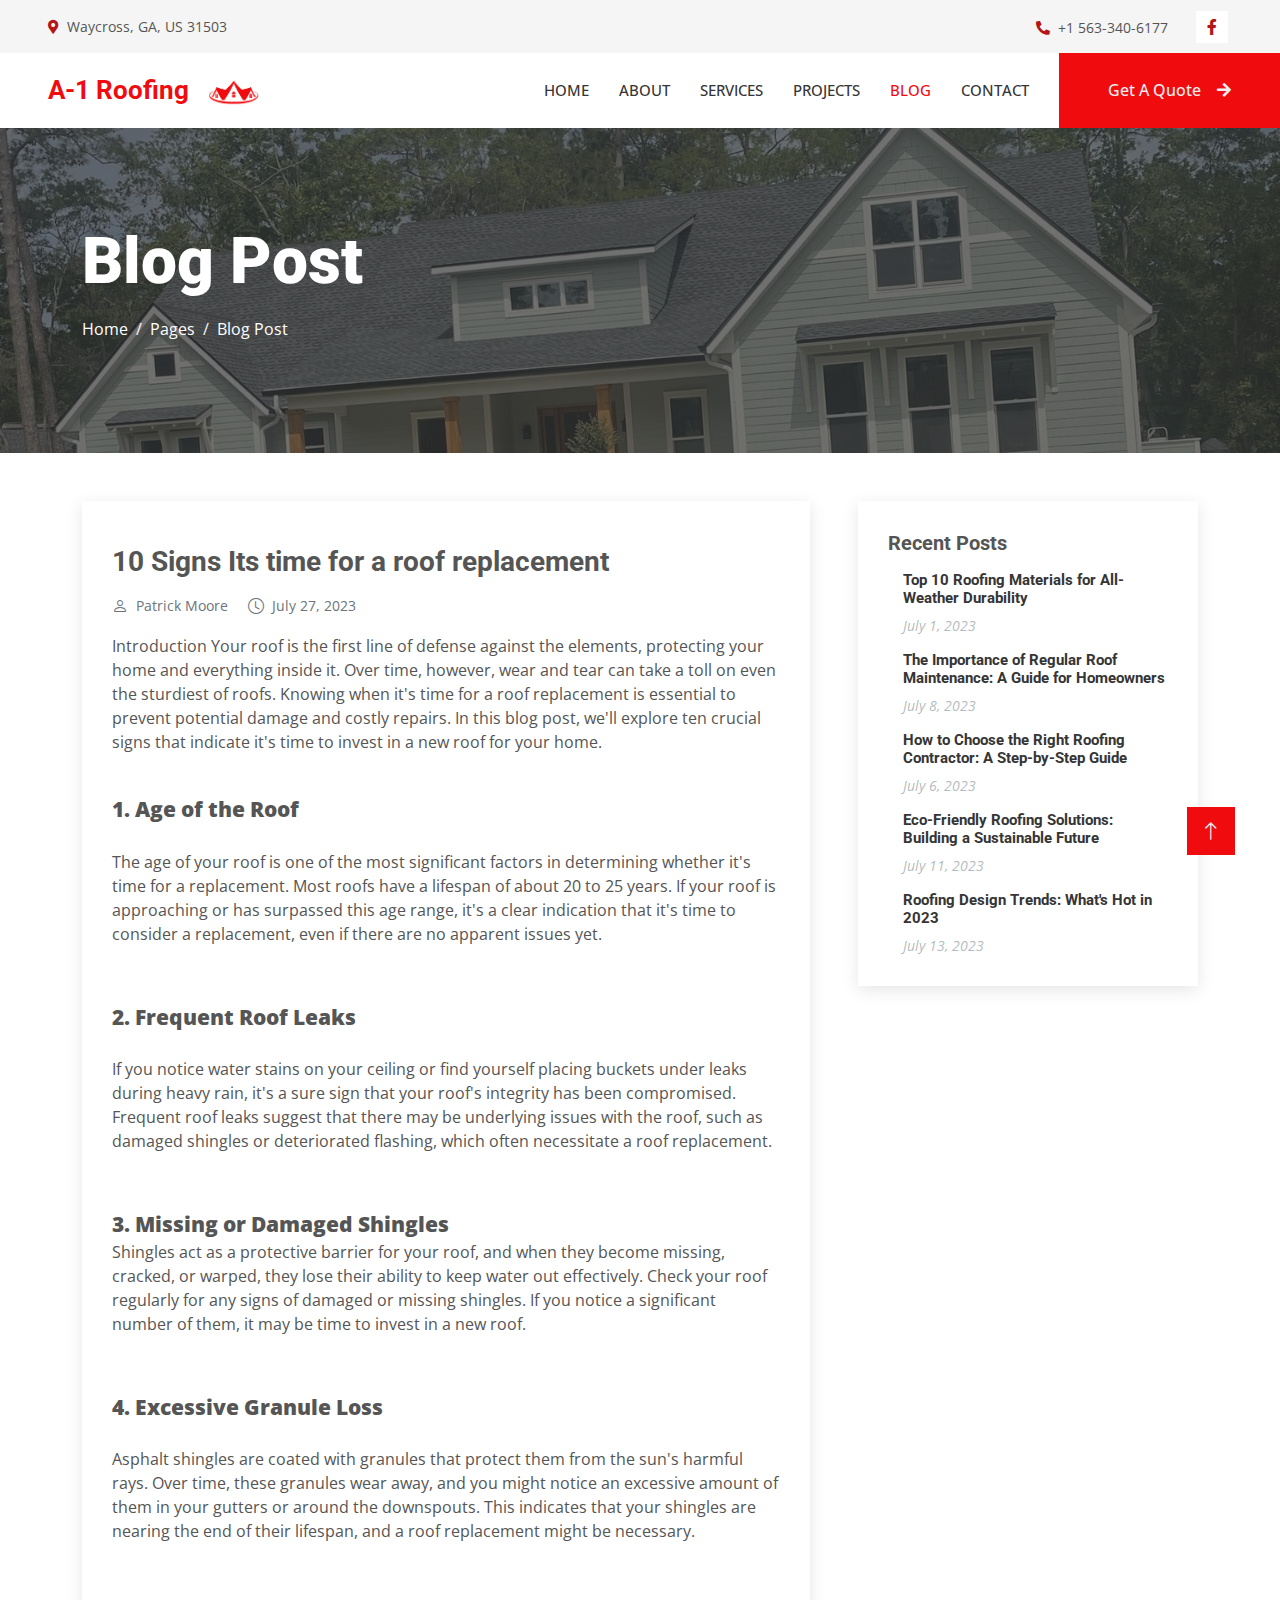
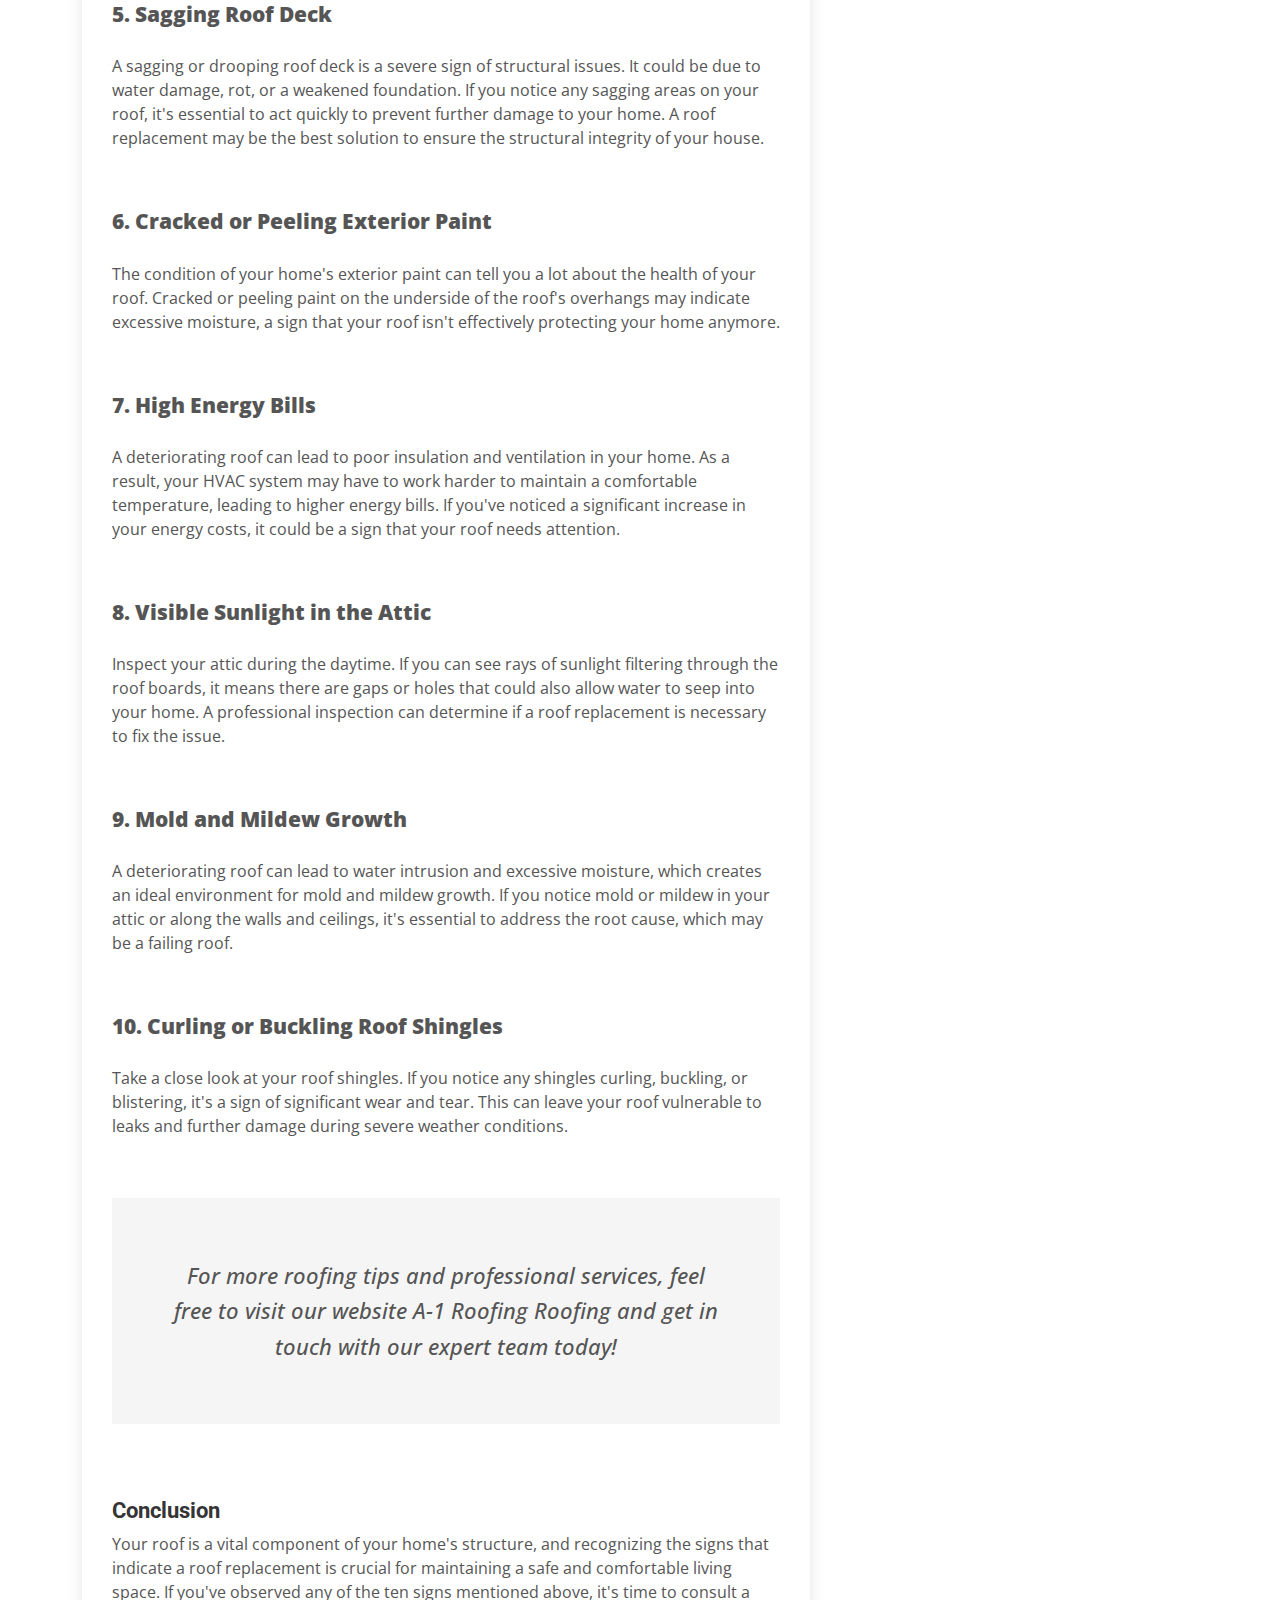
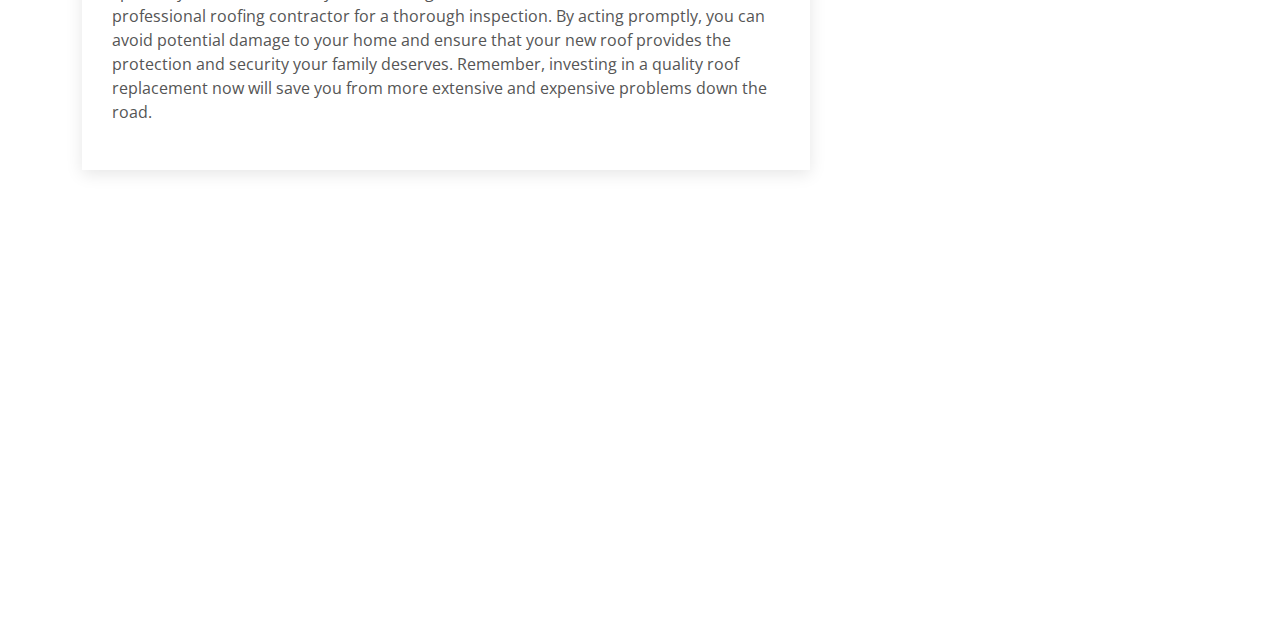
==== blog-details-2.html @ 10218f62 "add new files" ====
<!DOCTYPE html>
<html lang="en">

<head>
  <meta charset="utf-8">
  <meta content="width=device-width, initial-scale=1.0" name="viewport">

  <title>10 Signs It's Time for a Roof Replacement</title>
  <meta name="keywords" content="Roof replacement, signs for roof replacement, roof repair, roof maintenance, roof damage, roofing issues">
  <meta name="description" content="Discover the 10 telltale signs indicating that it's time for a roof replacement. Learn how to identify roofing problems and know when to invest in a new, durable roof. A-1 Roofing's blog post will help you make informed decisions for a safe and protected home.">
</head>

 <!-- Favicon -->
 <link href="img/favicon.png" rel="icon">

 <!-- Google Web Fonts -->
 <link rel="preconnect" href="https://fonts.googleapis.com">
 <link rel="preconnect" href="https://fonts.gstatic.com" crossorigin>
 <link href="https://fonts.googleapis.com/css2?family=Open+Sans:wght@400;500&family=Roboto:wght@500;700;900&display=swap" rel="stylesheet"> 

 <!-- Icon Font Stylesheet -->
 <link href="https://cdnjs.cloudflare.com/ajax/libs/font-awesome/5.10.0/css/all.min.css" rel="stylesheet">
 <link href="https://cdn.jsdelivr.net/npm/bootstrap-icons@1.4.1/font/bootstrap-icons.css" rel="stylesheet">

 <!-- Libraries Stylesheet -->
 <link href="lib/animate/animate.min.css" rel="stylesheet">
 <link href="lib/owlcarousel/assets/owl.carousel.min.css" rel="stylesheet">
 <link href="lib/lightbox/css/lightbox.min.css" rel="stylesheet">

 <!-- Customized Bootstrap Stylesheet -->
 <link href="css/bootstrap.min.css" rel="stylesheet">

 <!-- Template Stylesheet -->
 <link href="css/style.css" rel="stylesheet">
</head>

<body>

  <!-- Spinner Start -->
  <div id="spinner" class="show bg-white position-fixed translate-middle w-100 vh-100 top-50 start-50 d-flex align-items-center justify-content-center">
   <div class="spinner-grow text  -colour" style="width: 3rem; height: 3rem;" role="status">
       <span class="sr-only">Loading...</span>
   </div>
 </div>
 <!-- Spinner End -->



<!-- Topbar Start -->
<div class="container-fluid bg-light p-0">
  <div class="row gx-0 d-none d-lg-flex">
      <div class="col-lg-7 px-5 text-start">
          <div class="h-100 d-inline-flex align-items-center py-3 me-4">
              <small class="fa fa-map-marker-alt icon-colour me-2"></small>
              <small>Waycross, GA, US 31503
              </small>
          </div>
          <div class="h-100 d-inline-flex align-items-center py-3">
              <small class=" icon-colour me-2"></small>
              <small></small>
          </div>
      </div>
      <div class="col-lg-5 px-5 text-end">
          <div class="h-100 d-inline-flex align-items-center py-3 me-4">
              <small class="fa fa-phone-alt icon-colour me-2"></small>
              <small>+1 563-340-6177</small>
          </div>
          <div class="h-100 d-inline-flex align-items-center">
              <a class="btn btn-sm-square bg-white icon-colour me-1" href=""><i class="fab fa-facebook-f"></i></a>
             
          </div>
      </div>
  </div>
  </div>
  <!-- Topbar End -->
  
  
  <!-- Navbar Start -->
  <nav class="navbar navbar-expand-lg bg-white navbar-light sticky-top p-0">
  <a href="index.html" class="navbar-brand  d-flex align-items-center px-4 px-lg-5">
      <h2 class="m-0  title">A-1 Roofing <img class="logo" src="img/LOGO-RED.png" alt=""></h2>
  </a>
  <button type="button" class="navbar-toggler me-4" data-bs-toggle="collapse" data-bs-target="#navbarCollapse">
      <span class="navbar-toggler-icon"></span>
  </button>
  <div class="collapse navbar-collapse" id="navbarCollapse">
      <div class="navbar-nav ms-auto p-4 p-lg-0">
          <a href="index.html" class="nav-item nav-link ">Home</a>
          <a href="about.html" class="nav-item nav-link ">About</a>
          <a href="service.html" class="nav-item nav-link">Services</a>
          <a href="project.html" class="nav-item nav-link ">Projects</a>
          <div class="nav-item dropdown">
            <a href="project.html" class="nav-item nav-link active">blog</a>
             
          </div>
          <a href="contact.html" class="nav-item nav-link">Contact</a>
      </div>
      <a href="quote.html" class="btn btn-colour py-4 px-lg-5 d-none d-lg-block">Get A Quote<i class="fa fa-arrow-right ms-3"></i></a>
  </div>
  </nav>
  <!-- Navbar End -->
<!-- Page Header Start -->
<div class="container-fluid page-header py-5 mb-5">
    <div class="container py-5">
        <h1 class="display-3 text-white mb-3 animated slideInDown">Blog Post</h1>
        <nav aria-label="breadcrumb animated slideInDown">
            <ol class="breadcrumb">
                <li class="breadcrumb-item"><a class="text-white" href="#">Home</a></li>
                <li class="breadcrumb-item"><a class="text-white" href="#">Pages</a></li>
                <li class="breadcrumb-item text-white active" aria-current="page">Blog Post</li>
            </ol>
        </nav>
    </div>
</div>
<!-- Page Header End -->

    <!-- ======= Blog Details Section ======= -->
    <section id="blog" class="blog">
      <div class="container" data-aos="fade-up" data-aos-delay="100">

        <div class="row g-5">

          <div class="col-lg-8">

            <article class="blog-details">

              <div class="post-img">
                <img src="assets/img/blog/blog-1.jpg" alt="" class="img-fluid">
              </div>

              <h2 class="title">10 Signs Its time for a roof replacement
              </h2>

              <div class="meta-top">
                <ul>
                  <li class="d-flex align-items-center"><i class="bi bi-person"></i> <a href="blog-details.html">Patrick 
                      Moore</a></li>
                  <li class="d-flex align-items-center"><i class="bi bi-clock"></i> <a href="blog-details.html"><time
                        datetime="2020-01-01">July 27, 2023</time></a></li>
                  
                </ul>
              </div><!-- End meta top -->

              <div class="content">
                <p>
                 
                  Introduction

Your roof is the first line of defense against the elements, protecting your home and everything inside it. Over time, however, wear and tear can take a toll on even the sturdiest of roofs. Knowing when it's time for a roof replacement is essential to prevent potential damage and costly repairs. In this blog post, we'll explore ten crucial signs that indicate it's time to invest in a new roof for your home.


                  <br><br>
                  <div class="blog-weather-title">1. Age of the Roof</div>
                  <br>
                  The age of your roof is one of the most significant factors in determining whether it's time for a replacement. Most roofs have a lifespan of about 20 to 25 years. If your roof is approaching or has surpassed this age range, it's a clear indication that it's time to consider a replacement, even if there are no apparent issues yet.
                  
                  
                </p>
                

                <p>
                  <br>
                  <div class="blog-weather-title">2. Frequent Roof Leaks</div>
                  <br>
                  If you notice water stains on your ceiling or find yourself placing buckets under leaks during heavy rain, it's a sure sign that your roof's integrity has been compromised. Frequent roof leaks suggest that there may be underlying issues with the roof, such as damaged shingles or deteriorated flashing, which often necessitate a roof replacement.
                </p>
<br>
                <p> <div class="blog-weather-title">3. Missing or Damaged Shingles</div>
                 
                  Shingles act as a protective barrier for your roof, and when they become missing, cracked, or warped, they lose their ability to keep water out effectively. Check your roof regularly for any signs of damaged or missing shingles. If you notice a significant number of them, it may be time to invest in a new roof.
                  </p>
<br>
                  <p> <div class="blog-weather-title">4. Excessive Granule Loss</div>
                    <br> 
                    Asphalt shingles are coated with granules that protect them from the sun's harmful rays. Over time, these granules wear away, and you might notice an excessive amount of them in your gutters or around the downspouts. This indicates that your shingles are nearing the end of their lifespan, and a roof replacement might be necessary.</p>
                 
                    <br>
                    <p> <div class="blog-weather-title">5. Sagging Roof Deck</div>
                      <br> 
                      A sagging or drooping roof deck is a severe sign of structural issues. It could be due to water damage, rot, or a weakened foundation. If you notice any sagging areas on your roof, it's essential to act quickly to prevent further damage to your home. A roof replacement may be the best solution to ensure the structural integrity of your house.</p><br>
                      <p> <div class="blog-weather-title">6. Cracked or Peeling Exterior Paint</div>
                        <br> 
                        The condition of your home's exterior paint can tell you a lot about the health of your roof. Cracked or peeling paint on the underside of the roof's overhangs may indicate excessive moisture, a sign that your roof isn't effectively protecting your home anymore.</p> <br>
                        <p> <div class="blog-weather-title">7. High Energy Bills</div>
                          <br> 
                          A deteriorating roof can lead to poor insulation and ventilation in your home. As a result, your HVAC system may have to work harder to maintain a comfortable temperature, leading to higher energy bills. If you've noticed a significant increase in your energy costs, it could be a sign that your roof needs attention.</p>
                          <br>
                          <p> <div class="blog-weather-title">8. Visible Sunlight in the Attic</div>
                            <br> 
                            Inspect your attic during the daytime. If you can see rays of sunlight filtering through the roof boards, it means there are gaps or holes that could also allow water to seep into your home. A professional inspection can determine if a roof replacement is necessary to fix the issue.</p> <br>
                            <p> <div class="blog-weather-title">9. Mold and Mildew Growth</div>
                              <br> 
                              A deteriorating roof can lead to water intrusion and excessive moisture, which creates an ideal environment for mold and mildew growth. If you notice mold or mildew in your attic or along the walls and ceilings, it's essential to address the root cause, which may be a failing roof.</p> <br>
                              <p> <div class="blog-weather-title">10. Curling or Buckling Roof Shingles</div>
                                <br> 
                                Take a close look at your roof shingles. If you notice any shingles curling, buckling, or blistering, it's a sign of significant wear and tear. This can leave your roof vulnerable to leaks and further damage during severe weather conditions.</p>
                                <br>


                <blockquote>
                  <p>
                    For more roofing tips and professional services, feel free to visit our website A-1 Roofing Roofing and get in touch with our expert team today!
                  </p>
                </blockquote>
                <br>
                <p>
                 
                </p>

                <h3>Conclusion</h3>
                <p>
                  Your roof is a vital component of your home's structure, and recognizing the signs that indicate a roof replacement is crucial for maintaining a safe and comfortable living space. If you've observed any of the ten signs mentioned above, it's time to consult a professional roofing contractor for a thorough inspection. By acting promptly, you can avoid potential damage to your home and ensure that your new roof provides the protection and security your family deserves. Remember, investing in a quality roof replacement now will save you from more extensive and expensive problems down the road.
                </p>
             

               

              </div><!-- End post content -->

              

            </article><!-- End blog post -->

          

           
          </div>

          <div class="col-lg-4">

            <div class="sidebar">

            

             

              <div class="sidebar-item recent-posts">
                <h3 class="sidebar-title">Recent Posts</h3>

                <div class="mt-3">

                  <div class="post-item mt-3">
                    <img src="assets/img/blog/blog-recent-1.jpg" alt="">
                    <div>
                      <h4><a href="blog-details.html">Top 10 Roofing Materials for All-Weather Durability</a></h4>
                      <time datetime="2020-01-01">July 1, 2023</time>
                    </div>
                  </div><!-- End recent post item-->

                  <div class="post-item">
                    <img src="assets/img/blog/blog-recent-2.jpg" alt="">
                    <div>
                      <h4><a href="blog-details.html">The Importance of Regular Roof Maintenance: A Guide for Homeowners</a></h4>
                      <time datetime="2020-01-01">July 8, 2023</time>
                    </div>
                  </div><!-- End recent post item-->

                  <div class="post-item">
                    <img src="assets/img/blog/blog-recent-3.jpg" alt="">
                    <div>
                      <h4><a href="blog-details.html">How to Choose the Right Roofing Contractor: A Step-by-Step Guide</a></h4>
                      <time datetime="2020-01-01">July 6, 2023</time>
                    </div>
                  </div><!-- End recent post item-->

                  <div class="post-item">
                    <img src="assets/img/blog/blog-recent-4.jpg" alt="">
                    <div>
                      <h4><a href="blog-details.html">Eco-Friendly Roofing Solutions: Building a Sustainable Future</a></h4>
                      <time datetime="2020-01-01">July 11, 2023</time>
                    </div>
                  </div><!-- End recent post item-->

                  <div class="post-item">
                    <img src="assets/img/blog/blog-recent-5.jpg" alt="">
                    <div>
                      <h4><a href="blog-details.html">Roofing Design Trends: What's Hot in 2023</a></h4>
                      <time datetime="2020-01-01">July 13, 2023</time>
                    </div>
                  </div><!-- End recent post item-->

                </div>

              </div><!-- End sidebar recent posts-->

              
              </div><!-- End sidebar tags-->

            </div><!-- End Blog Sidebar -->

          </div>
        </div>

      </div>
    </section><!-- End Blog Details Section -->

  </main><!-- End #main -->

  <!-- Footer Start -->
  <div class="container-fluid bg-dark text-light footer mt-5 pt-5 wow fadeIn" data-wow-delay="0.1s">
    <div class="container py-5">
        <div class="row g-5">
            <div class="col-lg-3 col-md-6">
                <h4 class="text-light mb-4">Address</h4>
                <p class="mb-2"><i class="fa fa-map-marker-alt me-3"></i>Waycross, GA, US 31503
                </p>
                <p class="mb-2"><i class="fa fa-phone-alt me-3"></i>+1 563-340-6177</p>
             
                <div class="d-flex pt-2">
                   
                    <a class="btn btn-outline-light btn-social" href=""><i class="fab fa-facebook-f"></i></a>
                   
                </div>
            </div>
          
            <div class="col-lg-3 col-md-6">
                <h4 class="text-light mb-4">Quick Links</h4>
                <a class="btn btn-link" href="about.html">About Us</a>
                <a class="btn btn-link" href="contact.html">Contact Us</a>
                <a class="btn btn-link" href="service.html">Our Services</a>
            </div>
            
        </div>
    </div>
    <div class="container">
        <div class="copyright">
            <div class="row">
                <div class="col-md-6 text-center text-md-start mb-3 mb-md-0">
                    &copy; <a class="border-bottom" href="#">A-1 Roofing</a>, All Right Reserved.
                </div>
                
            </div>
        </div>
    </div>
</div>
<!-- Footer End -->


<!-- Back to Top -->
<a href="#" class="btn btn-lg btn-colour btn-lg-square rounded-0 back-to-top"><i class="bi bi-arrow-up"></i></a>


<!-- JavaScript Libraries -->
<script src="https://code.jquery.com/jquery-3.4.1.min.js"></script>
<script src="https://cdn.jsdelivr.net/npm/bootstrap@5.0.0/dist/js/bootstrap.bundle.min.js"></script>
<script src="lib/wow/wow.min.js"></script>
<script src="lib/easing/easing.min.js"></script>
<script src="lib/waypoints/waypoints.min.js"></script>
<script src="lib/counterup/counterup.min.js"></script>
<script src="lib/owlcarousel/owl.carousel.min.js"></script>
<script src="lib/isotope/isotope.pkgd.min.js"></script>
<script src="lib/lightbox/js/lightbox.min.js"></script>

<!-- Template Javascript -->
<script src="js/main.js"></script>


<!-- Back to Top -->
<a href="#" class="btn btn-lg btn-colour btn-lg-square rounded-0 back-to-top"><i class="bi bi-arrow-up"></i></a>


<!-- JavaScript Libraries -->
<script src="https://code.jquery.com/jquery-3.4.1.min.js"></script>
<script src="https://cdn.jsdelivr.net/npm/bootstrap@5.0.0/dist/js/bootstrap.bundle.min.js"></script>
<script src="lib/wow/wow.min.js"></script>
<script src="lib/easing/easing.min.js"></script>
<script src="lib/waypoints/waypoints.min.js"></script>
<script src="lib/counterup/counterup.min.js"></script>
<script src="lib/owlcarousel/owl.carousel.min.js"></script>

<!-- Template Javascript -->
<script src="js/main.js"></script>

</body>

</html>
---- css/style.css ----
/********** Template CSS **********/
:root {
    --primary: #F00B0E;
    --light: #F5F5F5;
    --dark: #353535;
}

.fw-medium {
    font-weight: 500 !important;
}
.btn-colour{
    background-color: #F00B0E;
    color: #EEEEEE;
}
.btn-colour:hover{
    background-color: #a91012;
    color: #EEEEEE;
}
.icon-colour{
    color: #b61417;
}
.fw-bold {
    font-weight: 700 !important;
}
.text-colour1{
    color: #F00B0E;
}
.fw-black {
    font-weight: 900 !important;
}
.logo{
    width: 2em;
    margin-left: .5em;
}

.back-to-top {
    position: fixed;
    display: none;
    right: 45px;
    bottom: 45px;
    z-index: 99;
}
.title{font-size: 1.3em;
color: #F00B0E;}


/*** Spinner ***/
#spinner {
    opacity: 0;
    visibility: hidden;
    transition: opacity .5s ease-out, visibility 0s linear .5s;
    z-index: 99999;
}

#spinner.show {
    transition: opacity .5s ease-out, visibility 0s linear 0s;
    visibility: visible;
    opacity: 1;
}


/*** Button ***/
.btn {
    font-weight: 500;
    transition: .5s;
}

.btn.btn-primary,
.btn.btn-secondary {
    color: #FFFFFF;
}

.btn-square {
    width: 38px;
    height: 38px;
}

.btn-sm-square {
    width: 32px;
    height: 32px;
}

.btn-lg-square {
    width: 48px;
    height: 48px;
}

.btn-square,
.btn-sm-square,
.btn-lg-square {
    padding: 0;
    display: flex;
    align-items: center;
    justify-content: center;
    font-weight: normal;
}

/*** Navbar ***/
.navbar .dropdown-toggle::after {
    border: none;
    content: "\f107";
    font-family: "Font Awesome 5 Free";
    font-weight: 900;
    vertical-align: middle;
    margin-left: 8px;
}

.navbar-light .navbar-nav .nav-link {
    margin-right: 30px;
    padding: 25px 0;
    color: #FFFFFF;
    font-size: 15px;
    font-weight: 500;
    text-transform: uppercase;
    outline: none;
}

.navbar-light .navbar-nav .nav-link:hover,
.navbar-light .navbar-nav .nav-link.active {
    color: var(--primary);
}

@media (max-width: 991.98px) {
    .navbar-light .navbar-nav .nav-link  {
        margin-right: 0;
        padding: 10px 0;
    }

    .navbar-light .navbar-nav {
        border-top: 1px solid #EEEEEE;
    }
}

.navbar-light .navbar-brand,
.navbar-light a.btn {
    height: 75px;
}

.navbar-light .navbar-nav .nav-link {
    color: var(--dark);
    font-weight: 500;
}

.navbar-light.sticky-top {
    top: -100px;
    transition: .5s;
}

@media (min-width: 992px) {
    .navbar .nav-item .dropdown-menu {
        display: block;
        border: none;
        margin-top: 0;
        top: 150%;
        opacity: 0;
        visibility: hidden;
        transition: .5s;
    }

    .navbar .nav-item:hover .dropdown-menu {
        top: 100%;
        visibility: visible;
        transition: .5s;
        opacity: 1;
    }
}


/*** Header ***/
@media (max-width: 768px) {
    .header-carousel .owl-carousel-item {
        position: relative;
        min-height: 500px;
    }
    
    .header-carousel .owl-carousel-item img {
        position: absolute;
        width: 100%;
        height: 100%;
        object-fit: cover;
    }

    .header-carousel .owl-carousel-item h5,
    .header-carousel .owl-carousel-item p {
        font-size: 14px !important;
        font-weight: 400 !important;
    }

    .header-carousel .owl-carousel-item h1 {
        font-size: 30px;
        font-weight: 600;
    }
}

.header-carousel .owl-nav {
    position: absolute;
    width: 200px;
    height: 45px;
    bottom: 30px;
    left: 50%;
    transform: translateX(-50%);
    display: flex;
    justify-content: space-between;
}

.header-carousel .owl-nav .owl-prev,
.header-carousel .owl-nav .owl-next {
    width: 45px;
    height: 45px;
    display: flex;
    align-items: center;
    justify-content: center;
    color: #FFFFFF;
    background: transparent;
    border: 1px solid #FFFFFF;
    font-size: 22px;
    transition: .5s;
}

.header-carousel .owl-nav .owl-prev:hover,
.header-carousel .owl-nav .owl-next:hover {
    background: var(--primary);
    border-color: var(--primary);
}

.header-carousel .owl-dots {
    position: absolute;
    height: 45px;
    bottom: 30px;
    left: 50%;
    transform: translateX(-50%);
    display: flex;
    align-items: center;
    justify-content: center;
}

.header-carousel .owl-dot {
    position: relative;
    display: inline-block;
    margin: 0 5px;
    width: 15px;
    height: 15px;
    background: transparent;
    border: 1px solid #FFFFFF;
    transition: .5s;
}

.header-carousel .owl-dot::after {
    position: absolute;
    content: "";
    width: 5px;
    height: 5px;
    top: 4px;
    left: 4px;
    background: transparent;
    border: 1px solid #FFFFFF;
}

.header-carousel .owl-dot.active {
    background: var(--primary);
    border-color: var(--primary);
}

.page-header {
    background: linear-gradient(rgba(53, 53, 53, .7), rgba(53, 53, 53, .7)), url(../img/carousel-1.jpg) center center no-repeat;
    background-size: cover;
}

.breadcrumb-item + .breadcrumb-item::before {
    color: var(--light);
}


/*** Section Title ***/
.section-title h1 {
    position: relative;
    display: inline-block;
    padding: 0 60px;
}

.section-title.text-start h1 {
    padding-left: 0;
}

.section-title h1::before,
.section-title h1::after {
    position: absolute;
    content: "";
    width: 45px;
    height: 5px;
    bottom: 0;
    background: var(--dark);
}

.section-title h1::before {
    left: 0;
}

.section-title h1::after {
    right: 0;
}

.section-title.text-start h1::before {
    display: none;
}


/*** About ***/
@media (min-width: 992px) {
    .container.about {
        max-width: 100% !important;
    }

    .about-text  {
        padding-right: calc(((100% - 960px) / 2) + .75rem);
    }
}

@media (min-width: 1200px) {
    .about-text  {
        padding-right: calc(((100% - 1140px) / 2) + .75rem);
    }
}

@media (min-width: 1400px) {
    .about-text  {
        padding-right: calc(((100% - 1320px) / 2) + .75rem);
    }
}


/*** Service ***/
.service-item img {
    transition: .5s;
}

.service-item:hover img {
    transform: scale(1.1);
}




/*** Feature ***/
@media (min-width: 992px) {
    .container.feature {
        max-width: 100% !important;
    }

    .feature-text  {
        padding-left: calc(((100% - 960px) / 2) + .75rem);
    }
}

@media (min-width: 1200px) {
    .feature-text  {
        padding-left: calc(((100% - 1140px) / 2) + .75rem);
    }
}

@media (min-width: 1400px) {
    .feature-text  {
        padding-left: calc(((100% - 1320px) / 2) + .75rem);
    }
}
.blog .blog-pagination {
    margin-top: 30px;
    color: #838893;
  }
  
  .blog .blog-pagination ul {
    display: flex;
    padding: 0;
    margin: 0;
    list-style: none;
  }
  
  .blog .blog-pagination li {
    margin: 0 5px;
    transition: 0.3s;
  }
  
  .blog .blog-pagination li a {
    color: var(--color-secondary);
    padding: 7px 16px;
    display: flex;
    align-items: center;
    justify-content: center;
  }
  
  .blog .blog-pagination li.active,
  .blog .blog-pagination li:hover {
    background: var(--color-primary);
    color: #fff;
  }
  
  .blog .blog-pagination li.active a,
  .blog .blog-pagination li:hover a {
    color: var(--color-white);
  }
  
  /*--------------------------------------------------------------
  # Blog Posts List
  --------------------------------------------------------------*/
  .blog .posts-list .post-item {
    box-shadow: 0px 2px 20px rgba(0, 0, 0, 0.06);
    transition: 0.3s;
  }
  
  .blog .posts-list .post-img img {
    transition: 0.5s;
  }
  
  .blog .posts-list .post-date {
    position: absolute;
    right: 0;
    bottom: 0;
    background-color: var(--color-primary);
    color: #fff;
    text-transform: uppercase;
    font-size: 13px;
    padding: 6px 12px;
    font-weight: 500;
  }
  
  .blog .posts-list .post-content {
    padding: 30px;
  }
  
  .blog .posts-list .post-title {
    font-size: 24px;
    color: var(--color-secondary);
    font-weight: 700;
    transition: 0.3s;
    margin-bottom: 15px;
  }
  
  .blog .posts-list .meta i {
    font-size: 16px;
    color: var(--color-primary);
  }
  
  .blog .posts-list .meta span {
    font-size: 15px;
    color: #838893;
  }
  
  .blog .posts-list p {
    margin-top: 20px;
  }
  
  .blog .posts-list hr {
    color: #888;
    margin-bottom: 20px;
  }
  
  .blog .posts-list .readmore {
    display: flex;
    align-items: center;
    font-weight: 600;
    line-height: 1;
    transition: 0.3s;
    color: #838893;
  }
  
  .blog .posts-list .readmore i {
    line-height: 0;
    margin-left: 6px;
    font-size: 16px;
  }
  
  .blog .posts-list .post-item:hover .post-title,
  .blog .posts-list .post-item:hover .readmore {
    color: var(--color-primary);
  }
  
  .blog .posts-list .post-item:hover .post-img img {
    transform: scale(1.1);
  }
  
  /*--------------------------------------------------------------
  # Blog Details
  --------------------------------------------------------------*/
  .blog .blog-details {
    box-shadow: 0 4px 16px rgba(0, 0, 0, 0.1);
    padding: 30px;
  }
  
  .blog .blog-details .post-img {
    margin: -30px -30px 20px -30px;
    overflow: hidden;
  }
  
  .blog .blog-details .title {
    font-size: 28px;
    font-weight: 700;
    padding: 0;
    margin: 20px 0 0 0;
    color: var(--color-secondary);
  }
  
  .blog .blog-details .content {
    margin-top: 20px;
  }
  
  .blog .blog-details .content h3 {
    font-size: 22px;
    margin-top: 30px;
    font-weight: bold;
  }
  
  .blog .blog-details .content blockquote {
    overflow: hidden;
    background-color: rgba(82, 86, 94, 0.06);
    padding: 60px;
    position: relative;
    text-align: center;
    margin: 20px 0;
  }
  .text-small{
    font-size: .9rem;
  }
  .weather-img{
  background-image: url(/img/spring-blog.jpg);
 width: 100%;
 height: 90vh;
  
  }
  .weather-img1{
    background-image: url(/img/summer-blog-img.jpg);
   width: 100%;
   height: 70vh;
  }
   .weather-img2{
    background-image: url(/img/fall-blog-img.jpg);
   width: 100%;
   height: 70vh;
    
    }
    .weather-img3{
        background-image: url(/img/winter-blog-img.jpg);
       width: 100%;
       height: 70vh;
       background-position: top right ;
       
        
        }
        article{
            margin-bottom: 3em;
        }
        .blog-weather-title{
            font-weight: 800;
            font-size: 1.3rem;
        }
  
  .blog .blog-details .content blockquote p {
    color: var(--color-default);
    line-height: 1.6;
    margin-bottom: 0;
    font-style: italic;
    font-weight: 500;
    font-size: 22px;
  }
  
  .blog .blog-details .content blockquote:after {
    content: "";
    position: absolute;
    left: 0;
    top: 0;
    bottom: 0;
    width: 3px;
    background-color: var(--color-primary);
    margin-top: 20px;
    margin-bottom: 20px;
  }
  
  .blog .blog-details .meta-top {
    margin-top: 20px;
    color: #6c757d;
  }
  
  .blog .blog-details .meta-top ul {
    display: flex;
    flex-wrap: wrap;
    list-style: none;
    align-items: center;
    padding: 0;
    margin: 0;
  }
  
  .blog .blog-details .meta-top ul li+li {
    padding-left: 20px;
  }
  
  .blog .blog-details .meta-top i {
    font-size: 16px;
    margin-right: 8px;
    line-height: 0;
    color: var(--color-primary);
  }
  
  .blog .blog-details .meta-top a {
    color: #6c757d;
    font-size: 14px;
    display: inline-block;
    line-height: 1;
    transition: 0.3s;
  }
  
  .blog .blog-details .meta-top a:hover {
    color: var(--color-primary);
  }
  
  .blog .blog-details .meta-bottom {
    padding-top: 10px;
    border-top: 1px solid rgba(82, 86, 94, 0.15);
  }
  
  .blog .blog-details .meta-bottom i {
    color: #838893;
    display: inline;
  }
  
  .blog .blog-details .meta-bottom a {
    color: rgba(82, 86, 94, 0.8);
    transition: 0.3s;
  }
  
  .blog .blog-details .meta-bottom a:hover {
    color: var(--color-primary);
  }
  
  .blog .blog-details .meta-bottom .cats {
    list-style: none;
    display: inline;
    padding: 0 20px 0 0;
    font-size: 14px;
  }
  
  .blog .blog-details .meta-bottom .cats li {
    display: inline-block;
  }
  
  .blog .blog-details .meta-bottom .tags {
    list-style: none;
    display: inline;
    padding: 0;
    font-size: 14px;
  }
  
  .blog .blog-details .meta-bottom .tags li {
    display: inline-block;
  }
  
  .blog .blog-details .meta-bottom .tags li+li::before {
    padding-right: 6px;
    color: var(--color-default);
    content: ",";
  }
  
  .blog .blog-details .meta-bottom .share {
    font-size: 16px;
  }
  
  .blog .blog-details .meta-bottom .share i {
    padding-left: 5px;
  }
  
  .blog .post-author {
    padding: 20px;
    margin-top: 30px;
    box-shadow: 0 4px 16px rgba(0, 0, 0, 0.1);
  }
  
  .blog .post-author img {
    max-width: 120px;
    margin-right: 20px;
  }
  
  .blog .post-author h4 {
    font-weight: 600;
    font-size: 22px;
    margin-bottom: 0px;
    padding: 0;
    color: var(--color-secondary);
  }
  
  .blog .post-author .social-links {
    margin: 0 10px 10px 0;
  }
  
  .blog .post-author .social-links a {
    color: rgba(82, 86, 94, 0.5);
    margin-right: 5px;
  }
  
  .blog .post-author p {
    font-style: italic;
    color: rgba(108, 117, 125, 0.8);
    margin-bottom: 0;
  }
  
  /*--------------------------------------------------------------
  # Blog Sidebar
  --------------------------------------------------------------*/
  .blog .sidebar {
    padding: 30px;
    box-shadow: 0 4px 16px rgba(0, 0, 0, 0.1);
  }
  
  .blog .sidebar .sidebar-title {
    font-size: 20px;
    font-weight: 700;
    padding: 0;
    margin: 0;
    color: var(--color-secondary);
  }
  
  .blog .sidebar .sidebar-item+.sidebar-item {
    margin-top: 40px;
  }
  
  .blog .sidebar .search-form form {
    background: #fff;
    border: 1px solid rgba(82, 86, 94, 0.3);
    padding: 3px 10px;
    position: relative;
  }
  
  .blog .sidebar .search-form form input[type=text] {
    border: 0;
    padding: 4px;
    border-radius: 4px;
    width: calc(100% - 40px);
  }
  
  .blog .sidebar .search-form form input[type=text]:focus {
    outline: none;
  }
  
  .blog .sidebar .search-form form button {
    position: absolute;
    top: 0;
    right: 0;
    bottom: 0;
    border: 0;
    background: none;
    font-size: 16px;
    padding: 0 15px;
    margin: -1px;
    background: var(--color-primary);
    color: var(--color-secondary);
    transition: 0.3s;
    border-radius: 0 4px 4px 0;
    line-height: 0;
  }
  
  .blog .sidebar .search-form form button i {
    line-height: 0;
  }
  
  .blog .sidebar .search-form form button:hover {
    background: rgba(254, 185, 0, 0.8);
  }
  
  .blog .sidebar .categories ul {
    list-style: none;
    padding: 0;
  }
  
  .blog .sidebar .categories ul li+li {
    padding-top: 10px;
  }
  
  .blog .sidebar .categories ul a {
    color: var(--color-secondary);
    transition: 0.3s;
  }
  
  .blog .sidebar .categories ul a:hover {
    color: var(--color-default);
  }
  
  .blog .sidebar .categories ul a span {
    padding-left: 5px;
    color: rgba(54, 77, 89, 0.4);
    font-size: 14px;
  }
  
  .blog .sidebar .recent-posts .post-item {
    display: flex;
  }
  
  .blog .sidebar .recent-posts .post-item+.post-item {
    margin-top: 15px;
  }
  
  .blog .sidebar .recent-posts img {
    max-width: 80px;
    margin-right: 15px;
  }
  
  .blog .sidebar .recent-posts h4 {
    font-size: 15px;
    font-weight: bold;
  }
  
  .blog .sidebar .recent-posts h4 a {
    color: var(--color-secondary);
    transition: 0.3s;
  }
  
  .blog .sidebar .recent-posts h4 a:hover {
    color: var(--color-primary);
  }
  
  .blog .sidebar .recent-posts time {
    display: block;
    font-style: italic;
    font-size: 14px;
    color: rgba(54, 77, 89, 0.4);
  }
  
  .blog .sidebar .tags {
    margin-bottom: -10px;
  }
  
  .blog .sidebar .tags ul {
    list-style: none;
    padding: 0;
  }
  
  .blog .sidebar .tags ul li {
    display: inline-block;
  }
  
  .blog .sidebar .tags ul a {
    color: #838893;
    font-size: 14px;
    padding: 6px 14px;
    margin: 0 6px 8px 0;
    border: 1px solid rgba(131, 136, 147, 0.4);
    display: inline-block;
    transition: 0.3s;
  }
  
  .blog .sidebar .tags ul a:hover {
    color: var(--color-secondary);
    border: 1px solid var(--color-primary);
    background: var(--color-primary);
  }
  
  .blog .sidebar .tags ul a span {
    padding-left: 5px;
    color: rgba(131, 136, 147, 0.8);
    font-size: 14px;
  }
  
  /*--------------------------------------------------------------
  # Blog Comments
  --------------------------------------------------------------*/
  .blog .comments {
    margin-top: 30px;
  }
  
  .blog .comments .comments-count {
    font-weight: bold;
  }
  
  .blog .comments .comment {
    margin-top: 30px;
    position: relative;
  }
  
  .blog .comments .comment .comment-img {
    margin-right: 14px;
  }
  
  .blog .comments .comment .comment-img img {
    width: 60px;
  }
  
  .blog .comments .comment h5 {
    font-size: 16px;
    margin-bottom: 2px;
  }
  
  .blog .comments .comment h5 a {
    font-weight: bold;
    color: var(--color-default);
    transition: 0.3s;
  }
  
  .blog .comments .comment h5 a:hover {
    color: var(--color-primary);
  }
  
  .blog .comments .comment h5 .reply {
    padding-left: 10px;
    color: var(--color-secondary);
  }
  
  .blog .comments .comment h5 .reply i {
    font-size: 20px;
  }
  
  .blog .comments .comment time {
    display: block;
    font-size: 14px;
    color: rgba(82, 86, 94, 0.8);
    margin-bottom: 5px;
  }
  
  .blog .comments .comment.comment-reply {
    padding-left: 40px;
  }
  
  .blog .comments .reply-form {
    margin-top: 30px;
    padding: 30px;
    box-shadow: 0 4px 16px rgba(0, 0, 0, 0.1);
  }
  
  .blog .comments .reply-form h4 {
    font-weight: bold;
    font-size: 22px;
  }
  
  .blog .comments .reply-form p {
    font-size: 14px;
  }
  
  .blog .comments .reply-form input {
    border-radius: 4px;
    padding: 10px 10px;
    font-size: 14px;
  }
  
  .blog .comments .reply-form input:focus {
    box-shadow: none;
    border-color: rgba(254, 185, 0, 0.8);
  }
  
  .blog .comments .reply-form textarea {
    border-radius: 4px;
    padding: 10px 10px;
    font-size: 14px;
  }
  
  .blog .comments .reply-form textarea:focus {
    box-shadow: none;
    border-color: rgba(254, 185, 0, 0.8);
  }
  
  .blog .comments .reply-form .form-group {
    margin-bottom: 25px;
  }
  
  .blog .comments .reply-form .btn-primary {
    border-radius: 4px;
    padding: 10px 20px;
    border: 0;
    background-color: var(--color-secondary);
  }
  
  .blog .comments .reply-form .btn-primary:hover {
    color: var(--color-secondary);
    background-color: var(--color-primary);
  }

/*** Project Portfolio ***/
#portfolio-flters li {
  display: inline-block;
  font-weight: 500;
  color: var(--dark);
  cursor: pointer;
  transition: .5s;
  border-bottom: 2px solid transparent;
}

#portfolio-flters li:hover,
#portfolio-flters li.active {
  color: var(--primary);
  border-color: var(--primary);
}

.portfolio-item img {
  transition: .5s;
}

.portfolio-item:hover img {
  transform: scale(1.1);
}

.portfolio-item .portfolio-overlay {
  position: absolute;
  display: flex;
  align-items: center;
  justify-content: center;
  width: 0;
  height: 0;
  bottom: 0;
  left: 50%;
  background: rgba(53, 53, 53, .7);
  transition: .5s;
}

.portfolio-item:hover .portfolio-overlay {
  width: 100%;
  height: 100%;
  left: 0;
}
/*** Quote ***/
@media (min-width: 992px) {
    .container.quote {
        max-width: 100% !important;
        padding-top: 4em;
    }

    .quote-text  {
        padding-right: calc(((100% - 960px) / 2) + .75rem);
    }
}

@media (min-width: 1200px) {
    .quote-text  {
        padding-right: calc(((100% - 1140px) / 2) + .75rem);
    }
}

@media (min-width: 1400px) {
    .quote-text  {
        padding-right: calc(((100% - 1320px) / 2) + .75rem);
    }
}


/*** Team ***/
.team-item img {
    transition: .5s;
}

.team-item:hover img {
    transform: scale(1.1);
}

.team-item .team-social {
    position: absolute;
    width: 38px;
    top: 50%;
    left: -38px;
    transform: translateY(-50%);
    display: flex;
    flex-direction: column;
    background: #FFFFFF;
    transition: .5s;
}

.team-item .team-social .btn {
    color: var(--primary);
    background: #FFFFFF;
}

.team-item .team-social .btn:hover {
    color: #FFFFFF;
    background: var(--primary);
}

.team-item:hover .team-social {
    left: 0;
}


/*** Testimonial ***/
.testimonial-carousel::before {
    position: absolute;
    content: "";
    top: 0;
    left: 0;
    height: 100%;
    width: 0;
    background: linear-gradient(to right, rgba(255, 255, 255, 1) 0%, rgba(255, 255, 255, 0) 100%);
    z-index: 1;
}

.testimonial-carousel::after {
    position: absolute;
    content: "";
    top: 0;
    right: 0;
    height: 100%;
    width: 0;
    background: linear-gradient(to left, rgba(255, 255, 255, 1) 0%, rgba(255, 255, 255, 0) 100%);
    z-index: 1;
}

@media (min-width: 768px) {
    .testimonial-carousel::before,
    .testimonial-carousel::after {
        width: 200px;
    }
}

@media (min-width: 992px) {
    .testimonial-carousel::before,
    .testimonial-carousel::after {
        width: 300px;
    }
}

.testimonial-carousel .owl-item .testimonial-text {
    border: 5px solid var(--light);
    transform: scale(.8);
    transition: .5s;
}

.testimonial-carousel .owl-item.center .testimonial-text {
    transform: scale(1);
}

.testimonial-carousel .owl-nav {
    position: absolute;
    width: 350px;
    top: 10px;
    left: 50%;
    transform: translateX(-50%);
    display: flex;
    justify-content: space-between;
    opacity: 0;
    transition: .5s;
    z-index: 1;
}

.testimonial-carousel:hover .owl-nav {
    width: 300px;
    opacity: 1;
}

.testimonial-carousel .owl-nav .owl-prev,
.testimonial-carousel .owl-nav .owl-next {
    position: relative;
    color: var(--primary);
    font-size: 45px;
    transition: .5s;
}

.testimonial-carousel .owl-nav .owl-prev:hover,
.testimonial-carousel .owl-nav .owl-next:hover {
    color: var(--dark);
}


/*** Contact ***/
@media (min-width: 992px) {
    .container.contact {
        max-width: 100% !important;
    }

    .contact-text  {
        padding-left: calc(((100% - 960px) / 2) + .75rem);
    }
}

@media (min-width: 1200px) {
    .contact-text  {
        padding-left: calc(((100% - 1140px) / 2) + .75rem);
    }
}

@media (min-width: 1400px) {
    .contact-text  {
        padding-left: calc(((100% - 1320px) / 2) + .75rem);
    }
}


/*** Footer ***/
.footer {
  background: linear-gradient(rgba(53, 53, 53, .7), rgba(53, 53, 53, .7)), url(../img/footer.jpg) center center no-repeat;
  background-size: cover;
}

.footer .btn.btn-social {
  margin-right: 5px;
  width: 35px;
  height: 35px;
  display: flex;
  align-items: center;
  justify-content: center;
  color: var(--light);
  border: 1px solid #FFFFFF;
  transition: .3s;
}

.footer .btn.btn-social:hover {
  color: var(--primary);
}

.footer .btn.btn-link {
  display: block;
  margin-bottom: 5px;
  padding: 0;
  text-align: left;
  color: #FFFFFF;
  font-size: 15px;
  font-weight: normal;
  text-transform: capitalize;
  transition: .3s;
}

.footer .btn.btn-link::before {
  position: relative;
  content: "\f105";
  font-family: "Font Awesome 5 Free";
  font-weight: 900;
  margin-right: 10px;
}

.portfolio-item .portfolio-overlay .btn {
  opacity: 0;
}

.portfolio-item:hover .portfolio-overlay .btn {
  opacity: 1;
}
.portfolio-item-top{
 
 
}
.portfolio-item{
 min-height: 300px;
}
.footer .btn.btn-link:hover {
  color: var(--primary);
  letter-spacing: 1px;
  box-shadow: none;
}

.footer .copyright {
  padding: 25px 0;
  font-size: 15px;
  border-top: 1px solid rgba(256, 256, 256, .1);
}

.footer .copyright a {
  color: var(--light);
}

.footer .copyright a:hover {
  color: var(--primary);
}
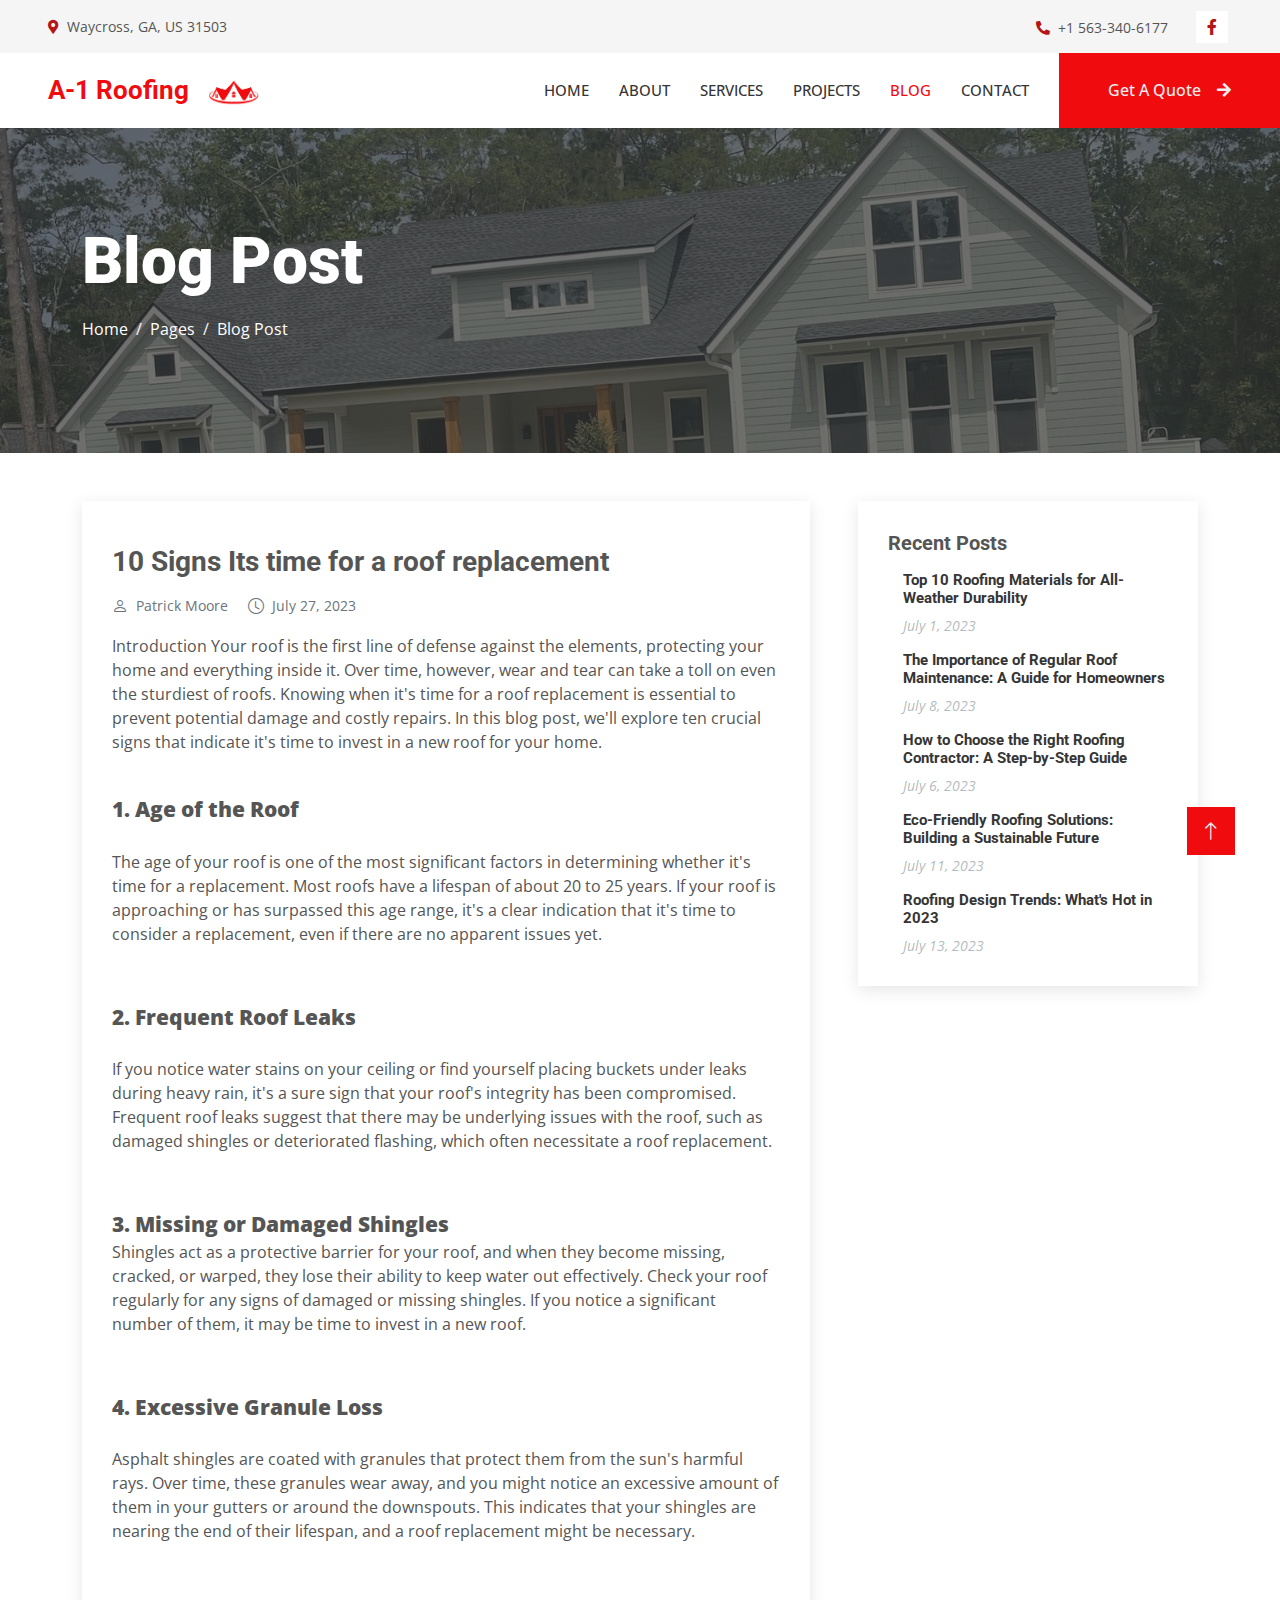
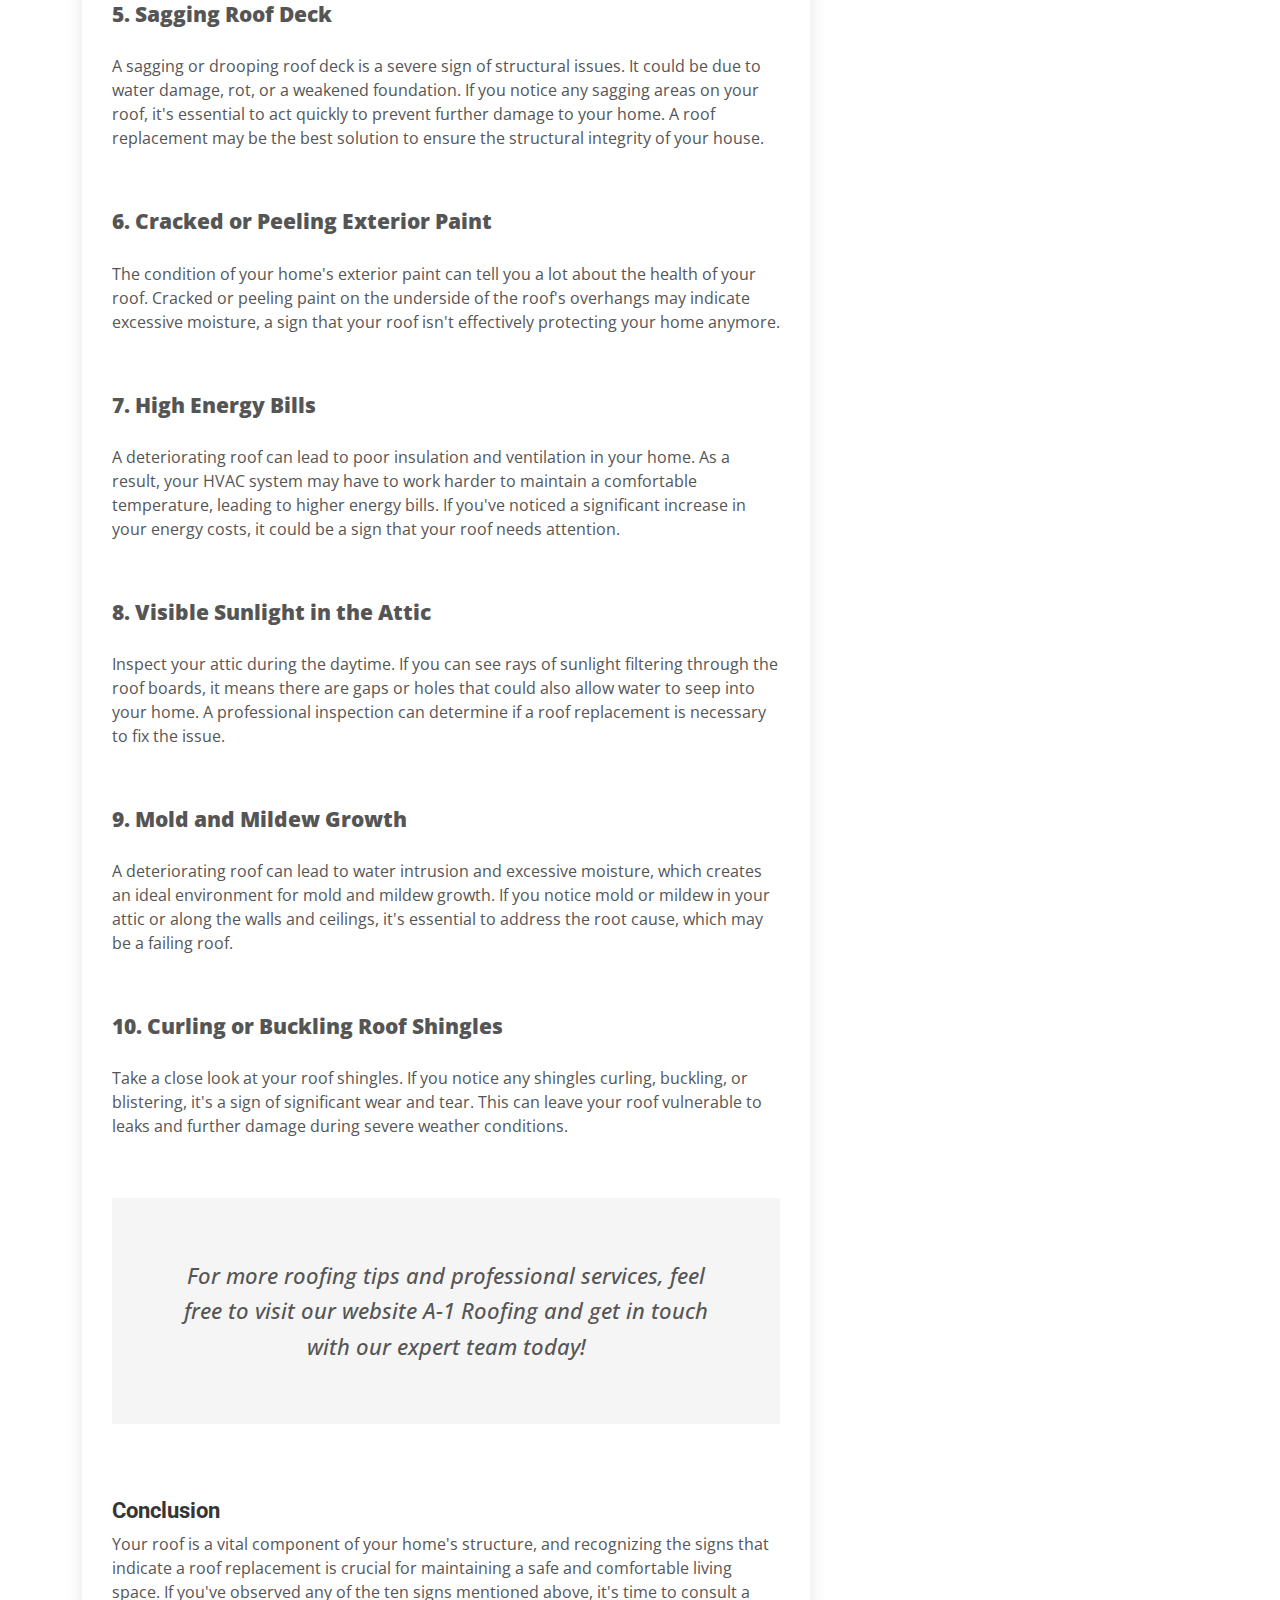
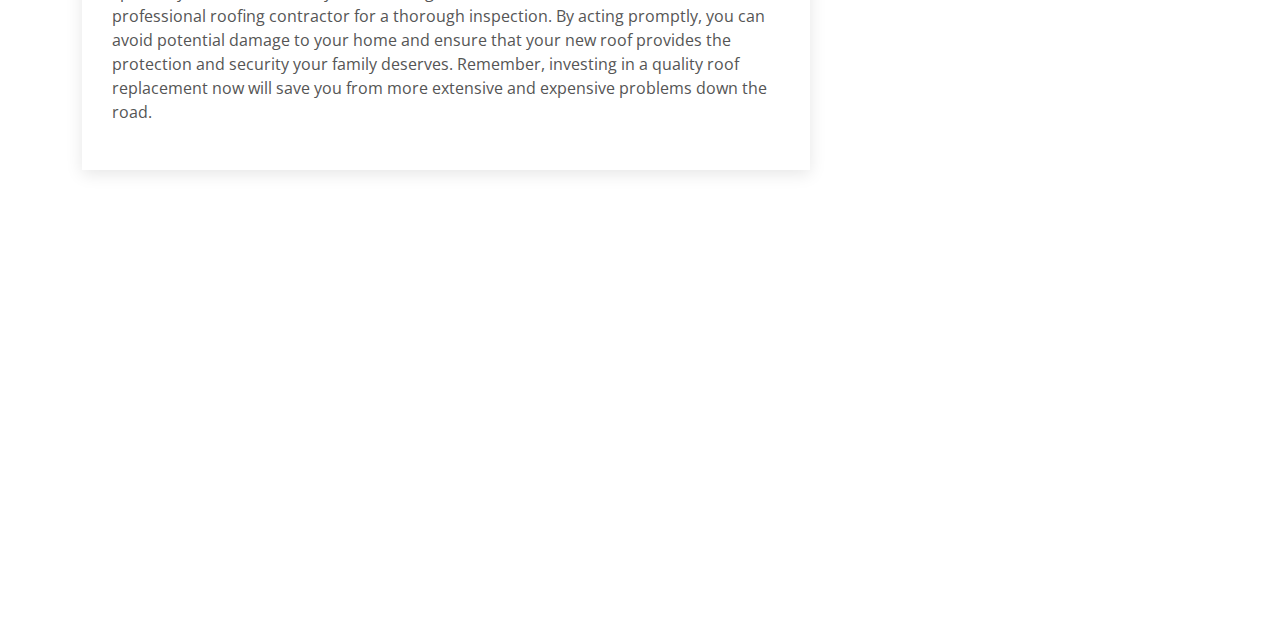
==== commit 5daf14ba: "text change" ====
--- a/blog-details-2.html
+++ b/blog-details-2.html
@@ -199,7 +199,7 @@
 
                 <blockquote>
                   <p>
-                    For more roofing tips and professional services, feel free to visit our website A-1 Roofing Roofing and get in touch with our expert team today!
+                    For more roofing tips and professional services, feel free to visit our website A-1 Roofing and get in touch with our expert team today!
                   </p>
                 </blockquote>
                 <br>
